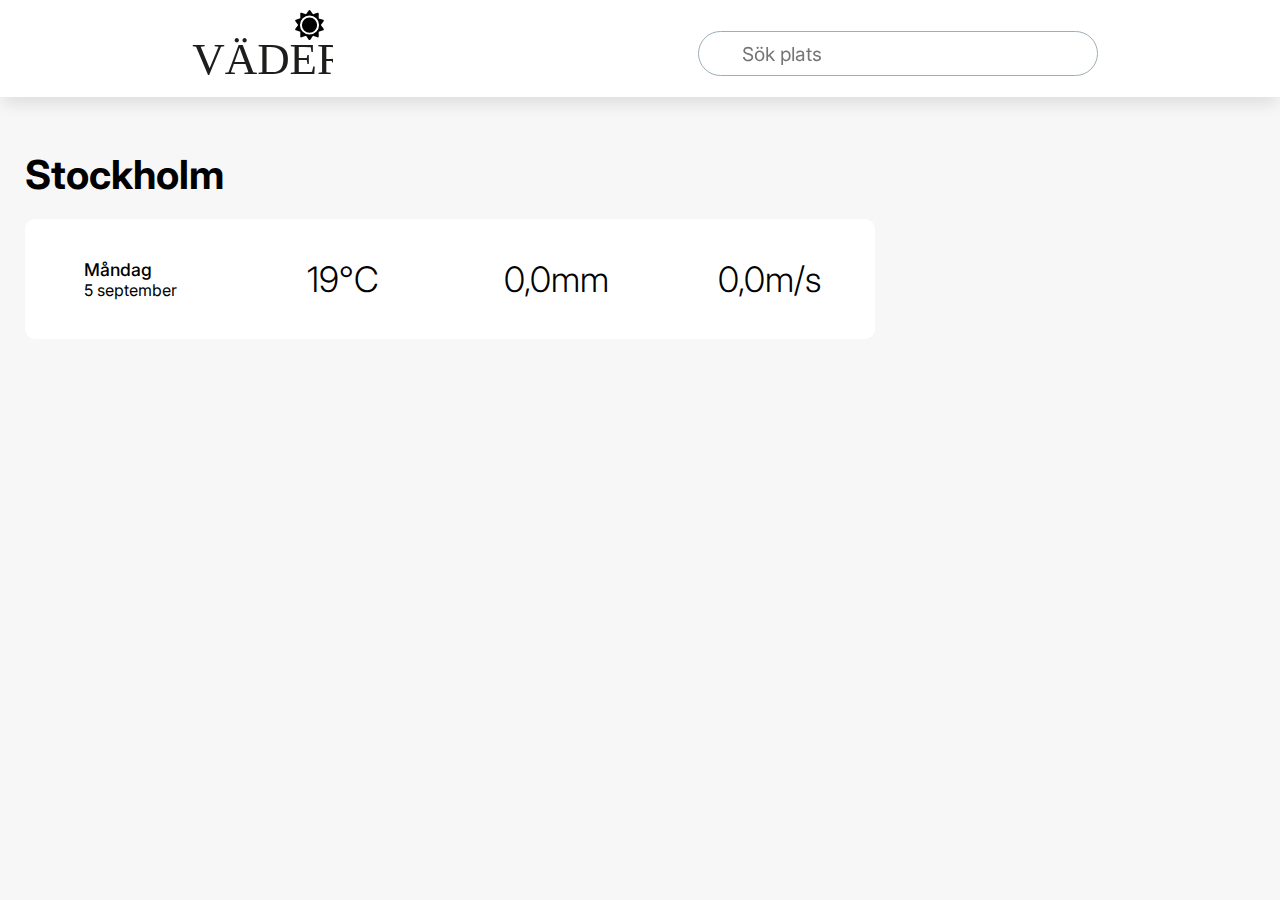
==== index.html @ 52bbb251 "fff" ====
<!DOCTYPE html>
<html lang="en">
<head>
    <meta charset="UTF-8">
    <meta http-equiv="X-UA-Compatible" content="IE=edge">
    <meta name="viewport" content="width=device-width, initial-scale=1.0">
    <title>Document</title>
    <link rel="stylesheet" href="style.css">
   
</head>
<body>
   <header>
        <img class="logo" src="img/logo.svg" alt="">
        <div id="search">
            <input id="cityInput" placeholder="Sök plats" type="text">
        </div>
        
   </header>
   <div id="cover">
        <h1 id="cityname">Stockholm</h1>
        <div id="daycover">
            <div class="day">
                <div>
                    <img src="img/sol.png" alt="">
                    <div>
                        <h2 class="dag">Måndag </h2>
                        <p>5 september</p>
                    </div>
                </div>
                <div>
                    <div>
                        <h3 id="temprature">19°C</h3>
                    </div>
                </div>
                <div>
                    <div>
                        <h3>0,0mm</h3>
                    </div>
                </div>
                <div>
                    <div>
                        <h3>0,0m/s</h3>
                    </div>
                </div>
            </div>
        </div>
   </div>
</body>
<script src="script.js"></script>
</html>
---- style.css ----
@import url('https://fonts.googleapis.com/css2?family=Inter:wght@100;200;300;400;500;600;700;800;900&display=swap');


* {
    box-sizing: border-box;
    margin: 0;
    padding: 0;
    font-family: 'Inter', sans-serif;
}

body{
    background-color: rgb(248, 247, 247);
}

header {
    display: flex;
    justify-content: space-around;
    background-color: white;
    padding-top: 10px;
    box-shadow: 0px 10px 15px -3px rgba(0,0,0,0.1);
    position: fixed;
    top: 0;
    width: 100%;
}

.logo{
    width: 150px;
}

#search {
    display: flex;
    justify-content: space-between;
}

#search input {
 margin-top: 21px;   
 height: 45px;
 width: 400px;
 border-radius: 30px;
 border: solid 1px;
 border-color: rgb(157, 174, 184);
 padding-left: 43px;
 font-size: 1.2em;
}

.maplogo{
    margin-top: 20px;
    height: 45px;
    margin-left: 40px;
}

.maplogo :hover {
    fill: black;
}

#cover {
    max-width: 1270px;
    margin-left: auto;
    margin-right: auto;
    margin-top: 130px;
    padding: 20px;
}

#cityname {
    text-transform:capitalize;
    font-size: 2.5em;
    margin-bottom: 20px;
}

.day {
    height: 120px;
    max-width: 850px;
    background-color: white;
    border-radius: 10px;
    margin-bottom: 20px;
    display: flex;
    justify-content: space-between;
    padding: 5px;
}

.day div {
    width: 200px;
    display: flex;
    align-items: center;
}

.day div img {
    height: 70px;
}

.day div div {
    display: flex;
    flex-direction: column;
}


.dag {
    padding-right: 25px;
    font-weight: 500;
    font-size: 1.1em;
    
}

h3 {
    font-size: 2.2em;
    font-weight: 300;
}
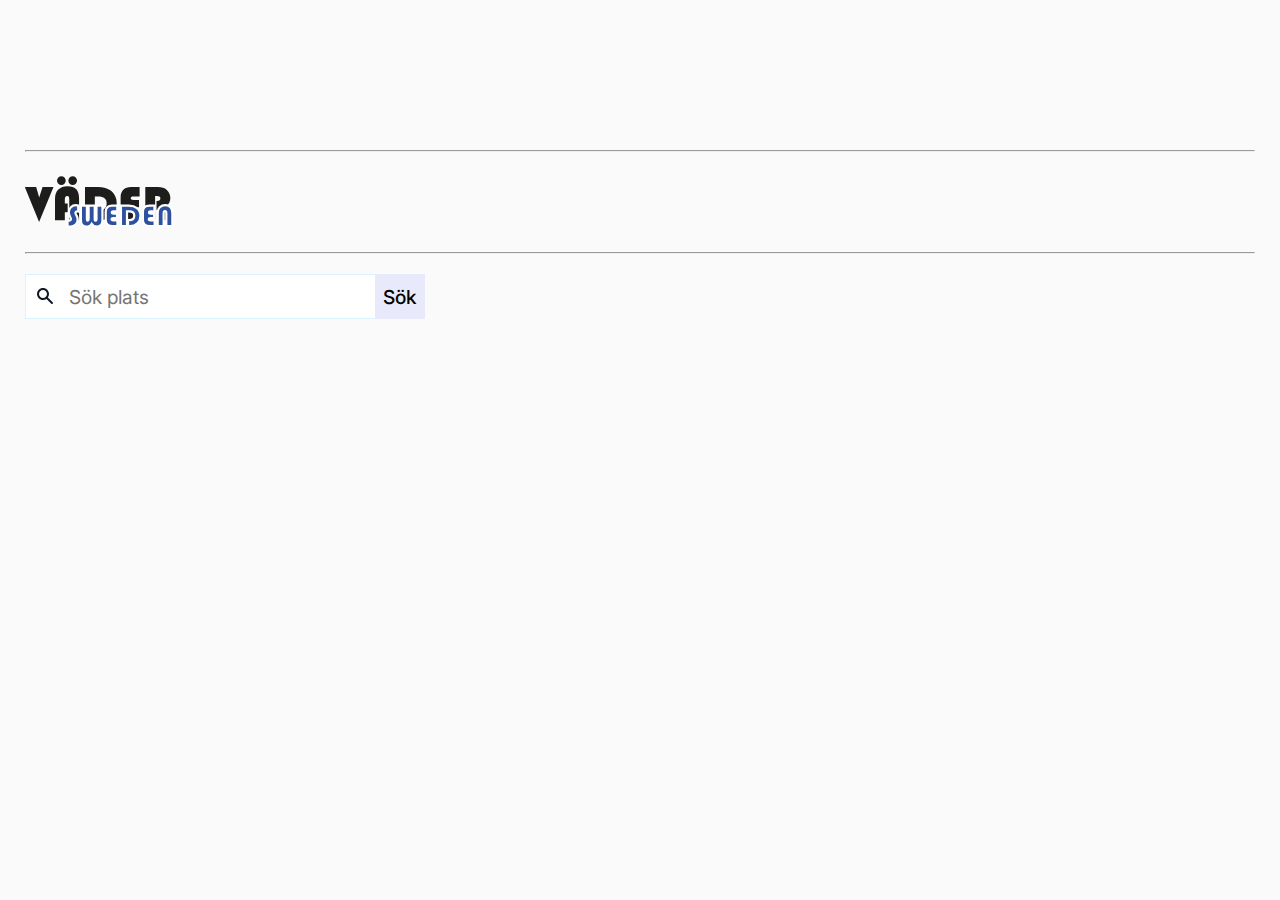
==== commit 3b095d62: "expand" ====
--- a/index.html
+++ b/index.html
@@ -1,50 +1,41 @@
 <!DOCTYPE html>
 <html lang="en">
+
 <head>
     <meta charset="UTF-8">
     <meta http-equiv="X-UA-Compatible" content="IE=edge">
     <meta name="viewport" content="width=device-width, initial-scale=1.0">
     <title>Document</title>
     <link rel="stylesheet" href="style.css">
-   
+
 </head>
+
 <body>
-   <header>
-        <img class="logo" src="img/logo.svg" alt="">
+
+
+    <div id="cover">
+        <hr>
+        <header>
+            <div>
+                <a href="index.html"><img class="logo" src="img/logo.svg" alt=""></a>
+
+            </div>
+        </header>
+        <hr>
         <div id="search">
-            <input id="cityInput" placeholder="Sök plats" type="text">
+            <img src="img/search.svg" alt="">
+            <input id="cityInput" placeholder="Sök plats" type="text"><button id="searchbtn">Sök</button>
         </div>
-        
-   </header>
-   <div id="cover">
-        <h1 id="cityname">Stockholm</h1>
-        <div id="daycover">
-            <div class="day">
-                <div>
-                    <img src="img/sol.png" alt="">
-                    <div>
-                        <h2 class="dag">Måndag </h2>
-                        <p>5 september</p>
-                    </div>
-                </div>
-                <div>
-                    <div>
-                        <h3 id="temprature">19°C</h3>
-                    </div>
-                </div>
-                <div>
-                    <div>
-                        <h3>0,0mm</h3>
-                    </div>
-                </div>
-                <div>
-                    <div>
-                        <h3>0,0m/s</h3>
-                    </div>
-                </div>
-            </div>
+        <div id="top">
+
         </div>
-   </div>
+
+        <h1 id="cityname"></h1>
+        <div id="forecastcover">
+            
+        </div>
+    </div>
 </body>
 <script src="script.js"></script>
+
 </html>--- a/style.css
+++ b/style.css
@@ -8,50 +8,65 @@
     font-family: 'Inter', sans-serif;
 }
 
+hr{
+    color: rgb(218, 218, 218);
+}
+
 body{
-    background-color: rgb(248, 247, 247);
+    background-color: rgb(250, 250, 250);
 }
 
 header {
-    display: flex;
-    justify-content: space-around;
-    background-color: white;
-    padding-top: 10px;
-    box-shadow: 0px 10px 15px -3px rgba(0,0,0,0.1);
-    position: fixed;
-    top: 0;
-    width: 100%;
+    height: 100px;
 }
 
 .logo{
+    padding-top: 8px;
     width: 150px;
+    
 }
 
 #search {
-    display: flex;
-    justify-content: space-between;
+    margin-top: 20px;
+    display: flex;
+    justify-content: flex-start;
+    position: relative;
 }
 
 #search input {
- margin-top: 21px;   
  height: 45px;
  width: 400px;
- border-radius: 30px;
  border: solid 1px;
- border-color: rgb(157, 174, 184);
+ border-color: rgb(219, 242, 255);
  padding-left: 43px;
  font-size: 1.2em;
 }
 
-.maplogo{
-    margin-top: 20px;
+#search input:focus + #search button {
+    color: white;
+  }
+
+ #search img {
+    position: absolute;
+    top: 12px;
+    left: 10px;
+ } 
+
+#search button {
+    position: absolute;
+    left: 350px;
+    border-radius: 0px;
     height: 45px;
-    margin-left: 40px;
-}
-
-.maplogo :hover {
-    fill: black;
-}
+    width: 50px;
+    background-color: rgb(233, 233, 252);
+    border: none;
+    color: black;
+    font-weight: 500;
+    font-size: 1.2em;
+    cursor: pointer;
+}
+
+
 
 #cover {
     max-width: 1270px;
@@ -61,50 +76,134 @@
     padding: 20px;
 }
 
+#top {
+    display: grid;
+    place-items: center;
+}
+
+#top h1 {
+    padding-top: 100px;
+    font-weight: 600;
+}
+
+#top img{
+    width: 200px;
+}
+
 #cityname {
+    margin-top: 40px;
     text-transform:capitalize;
     font-size: 2.5em;
     margin-bottom: 20px;
 }
 
-.day {
-    height: 120px;
+.daycover{
+    min-height: 100px;
     max-width: 850px;
     background-color: white;
-    border-radius: 10px;
-    margin-bottom: 20px;
-    display: flex;
-    justify-content: space-between;
-    padding: 5px;
-}
-
-.day div {
+    margin-bottom: 10px;
+}
+
+.day {
+    min-height: 100px;
+    display: flex;
+    justify-content: space-around;
+    cursor: pointer;
+}
+
+.day:hover, .active{
+    background-color:aliceblue;
+}
+
+.day div  {
+    
     width: 200px;
     display: flex;
-    align-items: center;
-}
-
-.day div img {
+    place-items: center;
+    
+}
+
+.day div:nth-of-type(2){
+    margin-left: 100px;
+}
+
+
+
+.icon{
+    height: 25px;
+    margin-right: 5px;
+}
+
+.weatherImg {
     height: 70px;
 }
 
-.day div div {
+.date{
     display: flex;
     flex-direction: column;
-}
-
+    padding-left: 25px;
+}
 
 .dag {
-    padding-right: 25px;
+    
     font-weight: 500;
     font-size: 1.1em;
-    
+    margin-right: auto;
+}
+
+.month {
+    margin-right: auto;
 }
 
 h3 {
-    font-size: 2.2em;
-    font-weight: 300;
-}
-
-
-
+    font-size: 1.4em;
+    font-weight: 400;
+}
+
+.expand {
+    
+    display: none;
+}
+
+
+
+.expand hr {
+    margin-bottom: 15px;
+}
+
+.dayPart {
+    display: flex;
+    justify-content: space-around;
+    
+    margin-bottom: 7px;
+}
+
+
+
+.dayPart img {
+    height: 30px;
+}
+
+.dayPart h3 {
+    font-size: 1em;
+}
+
+.dayPart div  {
+    
+    width: 200px;
+    display: flex;
+    place-items: center;
+    
+}
+
+.dayPart .icon {
+    height: 18px;
+}
+
+.dayPart div:nth-of-type(2){
+    margin-left: 120px;
+}
+
+.dayPart div:nth-of-type(1){
+    justify-content: space-around;
+}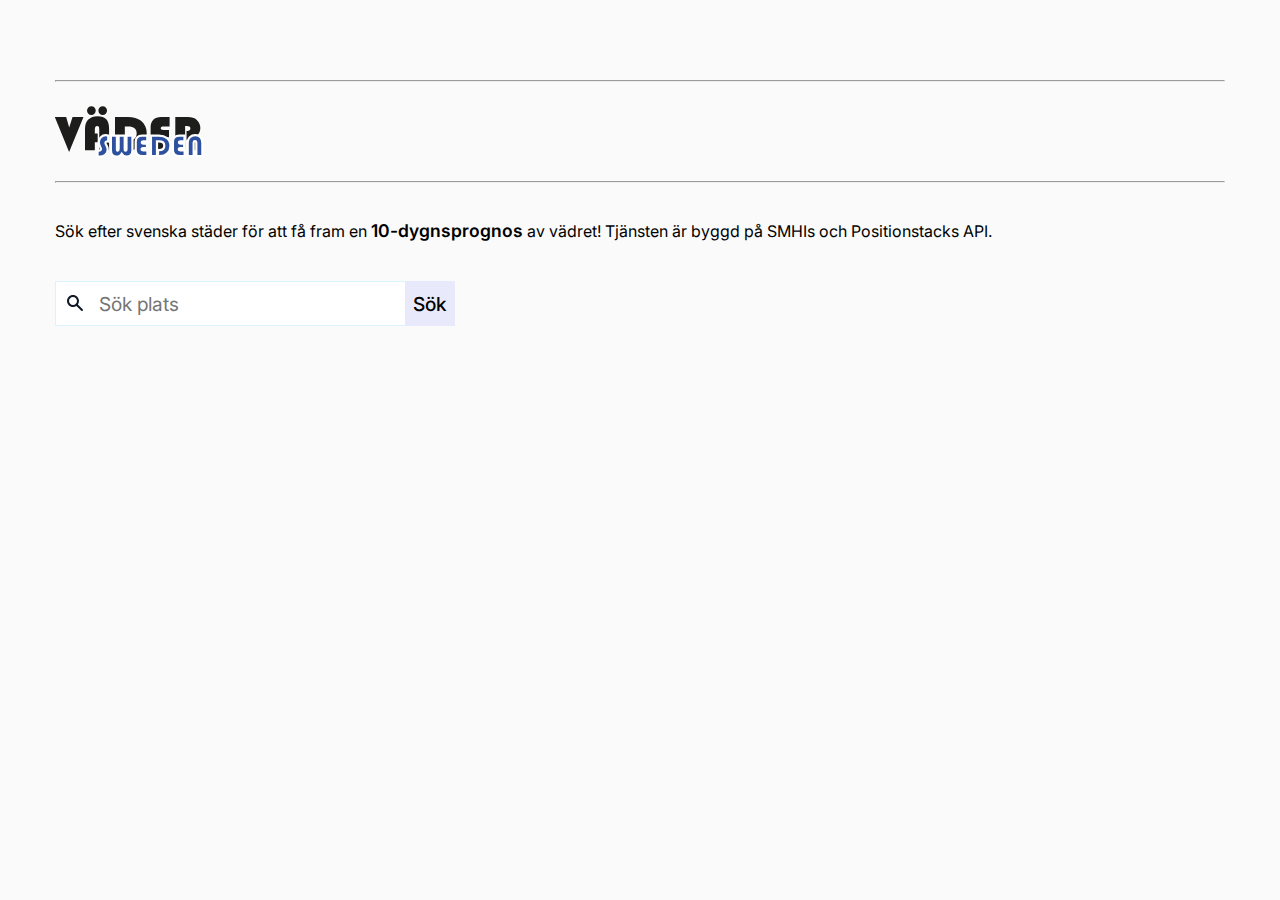
==== commit ae6e7e2f: "responsive" ====
--- a/index.html
+++ b/index.html
@@ -7,35 +7,39 @@
     <meta name="viewport" content="width=device-width, initial-scale=1.0">
     <title>Document</title>
     <link rel="stylesheet" href="style.css">
-
+    <script src="script.js"></script>
 </head>
 
 <body>
 
+    <div id="cover">
 
-    <div id="cover">
-        <hr>
         <header>
+            <hr>
             <div>
                 <a href="index.html"><img class="logo" src="img/logo.svg" alt=""></a>
 
             </div>
+            <hr>
         </header>
-        <hr>
+        <div id="beskrivning">
+            <p>Sök efter svenska städer för att få fram en <span>10-dygnsprognos</span> av vädret! Tjänsten är byggd på
+                SMHIs och Positionstacks API. </p>
+        </div>
         <div id="search">
             <img src="img/search.svg" alt="">
             <input id="cityInput" placeholder="Sök plats" type="text"><button id="searchbtn">Sök</button>
         </div>
-        <div id="top">
-
-        </div>
 
         <h1 id="cityname"></h1>
         <div id="forecastcover">
-            
+
+
         </div>
+        <div id="top"></div>
+
     </div>
 </body>
-<script src="script.js"></script>
+
 
 </html>--- a/style.css
+++ b/style.css
@@ -8,11 +8,11 @@
     font-family: 'Inter', sans-serif;
 }
 
-hr{
+hr {
     color: rgb(218, 218, 218);
 }
 
-body{
+body {
     background-color: rgb(250, 250, 250);
 }
 
@@ -20,37 +20,30 @@
     height: 100px;
 }
 
-.logo{
+.logo {
     padding-top: 8px;
     width: 150px;
-    
+
 }
 
 #search {
-    margin-top: 20px;
-    display: flex;
-    justify-content: flex-start;
     position: relative;
 }
 
 #search input {
- height: 45px;
- width: 400px;
- border: solid 1px;
- border-color: rgb(219, 242, 255);
- padding-left: 43px;
- font-size: 1.2em;
-}
-
-#search input:focus + #search button {
-    color: white;
-  }
-
- #search img {
+    height: 45px;
+    width: 400px;
+    border: solid 1px;
+    border-color: rgb(219, 242, 255);
+    padding-left: 43px;
+    font-size: 1.2em;
+}
+
+#search img {
     position: absolute;
     top: 12px;
     left: 10px;
- } 
+}
 
 #search button {
     position: absolute;
@@ -66,14 +59,12 @@
     cursor: pointer;
 }
 
-
-
 #cover {
     max-width: 1270px;
     margin-left: auto;
     margin-right: auto;
-    margin-top: 130px;
-    padding: 20px;
+    margin-top: 30px;
+    padding: 50px;
 }
 
 #top {
@@ -86,22 +77,23 @@
     font-weight: 600;
 }
 
-#top img{
+#top img {
     width: 200px;
 }
 
 #cityname {
     margin-top: 40px;
-    text-transform:capitalize;
+    text-transform: capitalize;
     font-size: 2.5em;
     margin-bottom: 20px;
 }
 
-.daycover{
+.daycover {
     min-height: 100px;
-    max-width: 850px;
+    max-width: 750px;
     background-color: white;
     margin-bottom: 10px;
+
 }
 
 .day {
@@ -111,25 +103,23 @@
     cursor: pointer;
 }
 
-.day:hover, .active{
-    background-color:aliceblue;
-}
-
-.day div  {
-    
+.day:hover,
+.active {
+    background-color: aliceblue;
+}
+
+.day div {
     width: 200px;
     display: flex;
     place-items: center;
-    
-}
-
-.day div:nth-of-type(2){
+
+}
+
+.day div:nth-of-type(2) {
     margin-left: 100px;
 }
 
-
-
-.icon{
+.icon {
     height: 25px;
     margin-right: 5px;
 }
@@ -138,14 +128,14 @@
     height: 70px;
 }
 
-.date{
+.date {
     display: flex;
     flex-direction: column;
     padding-left: 25px;
 }
 
 .dag {
-    
+
     font-weight: 500;
     font-size: 1.1em;
     margin-right: auto;
@@ -161,24 +151,17 @@
 }
 
 .expand {
-    
+    padding: 10px 0 10px 0;
     display: none;
 }
 
 
-
-.expand hr {
-    margin-bottom: 15px;
-}
-
 .dayPart {
     display: flex;
     justify-content: space-around;
-    
+
     margin-bottom: 7px;
 }
-
-
 
 .dayPart img {
     height: 30px;
@@ -188,22 +171,128 @@
     font-size: 1em;
 }
 
-.dayPart div  {
-    
+.dayPart div {
+
     width: 200px;
     display: flex;
     place-items: center;
-    
+
 }
 
 .dayPart .icon {
     height: 18px;
 }
 
-.dayPart div:nth-of-type(2){
-    margin-left: 120px;
-}
-
-.dayPart div:nth-of-type(1){
-    justify-content: space-around;
+.dayPart div:nth-of-type(2) {
+    margin-left: 155px;
+}
+
+.dayPart div:nth-of-type(1) {
+    justify-content: space-evenly;
+}
+
+#beskrivning {
+    margin: 40px 0 40px 0;
+}
+
+#beskrivning span {
+    font-weight: 600;
+    font-size: 1.1em;
+}
+
+@media screen and (max-width: 800px) {
+
+    #cover {
+        padding: 20px;
+    }
+
+    #search input {
+       width: 300px;
+    }
+
+    #search button {
+        left: 250px;
+    }
+
+    #cityname {
+        font-size: 1.6em;
+    }
+
+    .daycover {
+        max-width: 550px;
+        overflow: hidden;
+    }
+
+    .date p {
+      font-size: .8em;
+    }
+
+    .day div {
+        width: 90px;
+    }
+
+    .date {
+        padding: 0;
+    }
+
+    .day div:nth-of-type(1) {
+        display: block;
+        text-align: center;
+    }
+
+    .dag {
+        font-weight: 500;
+        font-size: .8em;
+    }
+
+
+    h3 {
+        font-size: 1em;
+    }
+
+    .day div:nth-of-type(2) {
+        margin-left: 0;
+    }
+
+    .icon {
+        height: 20px;
+        
+    }
+
+    .weatherImg {
+        height: 40px;
+        margin-top: 10px;
+    }
+
+    .dayPart div:nth-of-type(2) {
+        margin-left: 5px;
+    }
+
+    .dayPart div {
+
+        width: 90px;
+
+
+    }
+
+    .dayPart img {
+        height: 20px;
+    }
+
+    .dayPart h3 {
+        font-size: .8em;
+    }
+}
+
+@media screen and (max-width: 300px){
+    #search input {
+        width: 250px;
+     }
+ 
+     #search button {
+         left: 200px;
+     }
+     #cover {
+        padding: 5px;
+    }
 }